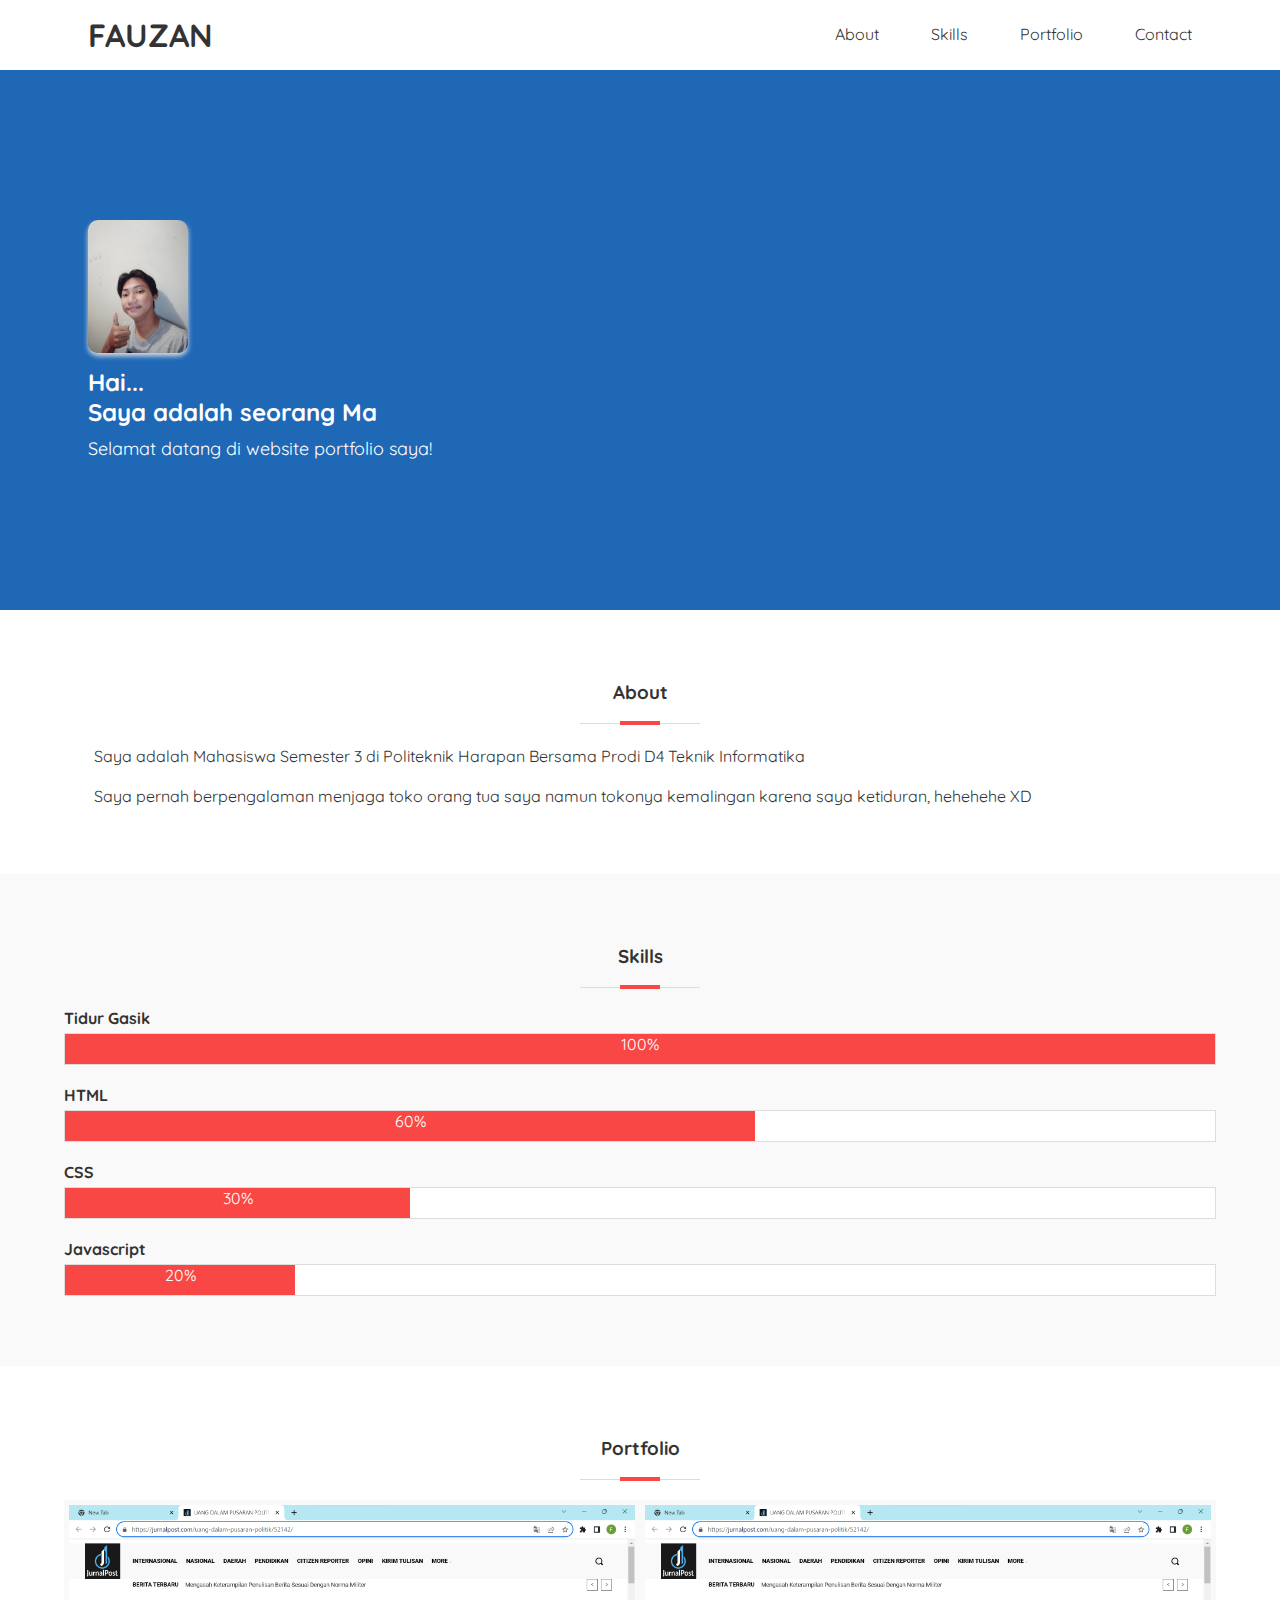
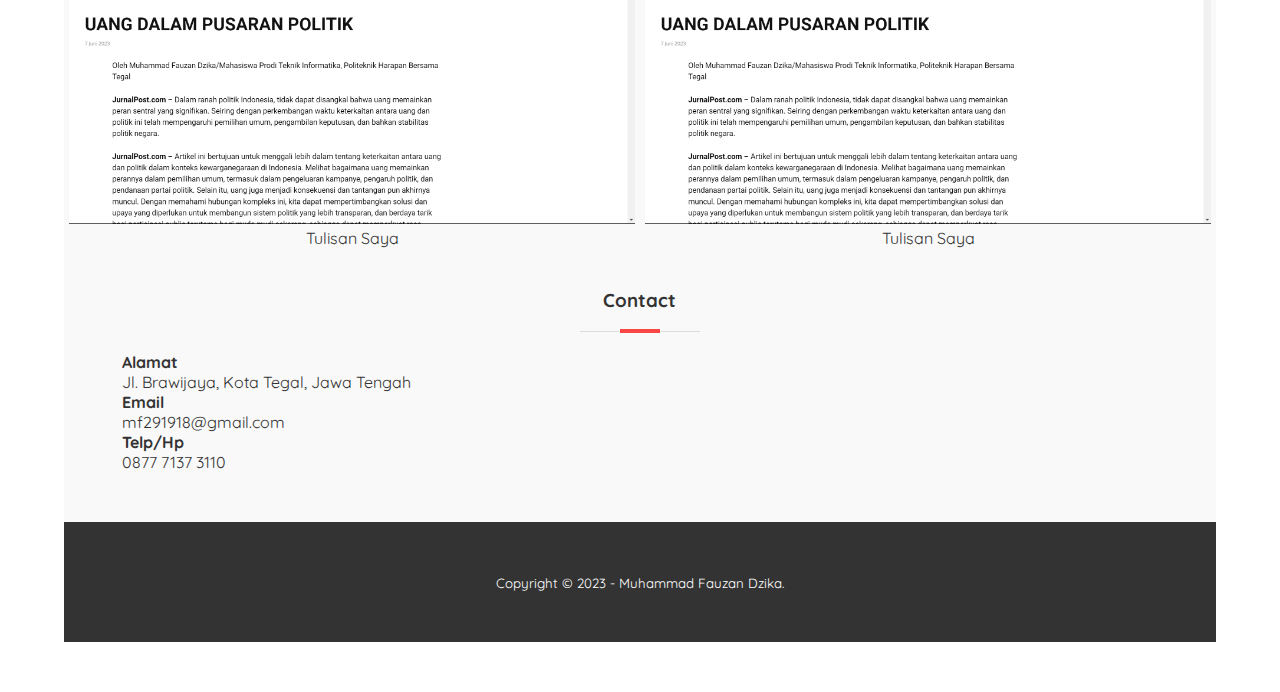
==== UTS Pemrograman Web 1/Portofolio Pojan/index.html @ 36e3f7d9 "Add files via upload" ====
<!DOCTYPE html>
<html>
	<head>
		<meta charset="utf-8">
		<meta name="viewport" content="width=device-width, initial-scale=1">
		<title>Muhammad Fauzan Dzika</title>
		<link rel="stylesheet" type="text/css" href="css/style.css">
		<link href="https://fonts.googleapis.com/css2?family=Quicksand:wght@500&display=swap" rel="stylesheet">
		<link rel="stylesheet" type="text/css" href="https://cdnjs.cloudflare.com/ajax/libs/font-awesome/5.13.0/css/all.min.css">
	</head>
	<body>
		
		<!-- sidebar -->
		<input type="checkbox" id="check">
		<div class="sidebar">
			<ul>
				<li><a href="#about">About</a></li>
				<li><a href="#skills">Skills</a></li>
				<li><a href="#portfolio">Portfolio</a></li>
				<li><a href="#contact">Contact</a></li>
			</ul>
		</div>

		<!-- bagian header -->
		<header>
			<div class="container">
				<h1><a href="">FAUZAN</a></h1>
				<ul>
					<li><a href="#about">About</a></li>
					<li><a href="#skills">Skills</a></li>
					<li><a href="#portfolio">Portfolio</a></li>
					<li><a href="#contact">Contact</a></li>
				</ul>

				<!-- menu mobile -->
				<label for="check" class="mobile-menu"><i class="fas fa-bars fa-2x"></i></label>
			</div>
		</header>

		<!-- bagian banner -->
		<section class="banner">
			<div class="container">
				<div class="banner-left">
					<img src="img/Pojan.jpg">
					<h2>Hai...<br>
						Saya adalah seorang <span class="efek-ngetik"></span></h2>
					<p>Selamat datang di website portfolio saya!</p>
				</div>
			</div>
		</section>

		<!-- bagian about -->
		<section id="about">
			<div class="container">
				<h3>About</h3>
				<p>Saya adalah Mahasiswa Semester 3 di Politeknik Harapan Bersama Prodi D4 Teknik Informatika  </p>
				<p>Saya pernah berpengalaman menjaga toko orang tua saya namun tokonya kemalingan karena saya ketiduran, hehehehe XD </p>
			</div>
		</section>

		<!-- bagian skills -->
		<section id="skills">
			<div class="container">
				<h3>Skills</h3>
				<h4>Tidur Gasik</h4>
				<div class="bar">
					<span class="nilai TidurGasik">100%</span>
				</div>

				<h4>HTML</h4>
				<div class="bar">
					<span class="nilai html">60%</span>
				</div>

				<h4>CSS</h4>
				<div class="bar">
					<span class="nilai css">30%</span>
				</div>

				<h4>Javascript</h4>
				<div class="bar">
					<span class="nilai js">20%</span>
				</div>
			</div>
		</section>


		<!-- bagian portfolio -->
		<section id="portfolio">
			<div class="container">
				<h3>Portfolio</h3>
				<div class="col-4">
					<a href="https://jurnalpost.com/uang-dalam-pusaran-politik/52142/" target="_blank">
						<img src="img/Artikel.png" alt="Portfolio 1">
						<span>Tulisan Saya</span>
					</a>
				</div>

				<div class="col-4">
					<a href="https://jurnalpost.com/uang-dalam-pusaran-politik/52142/" target="_blank">
						<img src="img/Artikel.png" alt="Portfolio 1">
						<span>Tulisan Saya</span>
					</a>
				</div>

		<!-- bagian contact -->
		<section id="contact">
			<div class="container">
				<h3>Contact</h3>
				<div class="col-3">
					<h4>Alamat</h4>
					<p>Jl. Brawijaya, Kota Tegal, Jawa Tengah</p>
				</div>

				<div class="col-3">
					<h4>Email</h4>
					<p>mf291918@gmail.com</p>
				</div>

				<div class="col-3">
					<h4>Telp/Hp</h4>
					<p>0877 7137 3110</p>
				</div>	
			</div>
		</section>

		<!-- bagian footer -->
		<footer>
			<div class="container">
				<small>Copyright &copy; 2023 - Muhammad Fauzan Dzika.</small>
			</div>
		</footer>

		<script src="js/script.js"></script>
	</body>
</html>
---- UTS Pemrograman Web 1/Portofolio Pojan/css/style.css ----
* {
	padding:0;
	margin:0;
	font-family: 'Quicksand', sans-serif;
	color: #333;
}
header {
	height:70px;
}
header h1 {
	display: inline-block;
	float: left;
	padding:15px 24px;
	text-transform: uppercase;
}
header h1 a {
	transition: .3s;
}
header h1 a:hover {
	color: #F84744;
}
header ul {
	float: right;
}
header ul li {
	padding:24px;
	display: inline-block;
}
header ul li a {
	transition: .3s;
}
header ul li a:hover {
	color: #F84744;
}
a {
	text-decoration: none;
}
.container {
	width:90%;
	margin:0 auto;
}
.container::after {
	content: '';
	display: block;
	clear: both;
}
.mobile-menu {
	float: right;
	display: none;
	padding:18px;
}
.mobile-menu:hover {
	cursor: pointer;
}
#check {
	display: none;
}
.sidebar {
	position: fixed;
	top: 0;
	bottom: 0;
	left: -300px;
	width:300px;
	background-color: rgba(16, 47, 80, .9);
	transition: .3s;
	z-index: 9999;
}
.sidebar ul li a {
	color: #fff;
}
.sidebar ul li {
	padding:24px;
	transition: .3s;
	transition-property: background-color;
}
.sidebar ul li:hover {
	background-color: #F84744;
}
#check:checked ~ .sidebar {
	left: 0;
}
.banner {
	background-color: #1F68B6;
	padding:150px 0;
}
section {
	padding:50px 0;
}
.banner img {
	width: 100px;
	border-radius: 10px;
	box-shadow: 0 3px 5px #ddd;
	margin-bottom: 10px;
}
.banner h2,
.banner p,
.banner span {
	color: #fff;
}
.banner h2 {
	margin-bottom: 10px;
}
.banner p {
	font-size: 18px;
}
.banner-left {
	padding-left:24px;
}
section h3 {
	padding-bottom: 20px;
	text-align: center;
	margin:20px;
	position: relative;
}
section h3::before {
	content:'';
	display: block;
	position: absolute;
	bottom: 0;
	width:120px;
	height:1px;
	background-color: #ddd;
	left: calc(50% - 60px);
}
section h3::after {
	content:'';
	display: block;
	position: absolute;
	bottom: -1px;
	width:40px;
	height:4px;
	background-color: #F84744;
	left: calc(50% - 20px);
}
#about p {
	text-align: justify;
	text-indent: 30px;
	line-height: 25px;
	margin-bottom: 15px;
}
#skills,
#contact {
	background-color: #f9f9f9;
}
#skills .bar {
	height: 30px;
	background-color: #fff;
	border:1px solid #ddd;
	margin: 5px 0 20px 0;
}
.bar .nilai {
	height:30px;
	background-color: #F84744;
	display: inline-block;
	color: #fff;
	text-align: center;
}
.TidurGasik {
	width:100%;
}
.html {
	width:60%;
}
.css {
	width:30%;
}
.js {
	width:20%;
}
.container {
    width: 90%;
    margin: 0 auto;
    overflow: hidden; /* Tambahkan agar container menangani float */
}

.portfolio-container {
    display: flex;
    justify-content: center;
    flex-wrap: wrap; /* Menangani wrap untuk layout yang lebih baik */
}

.col-4 {
    width: 50%;
    box-sizing: border-box;
    padding: 5px;
    float: left;
    text-align: center;
    margin-bottom: 15px;
}

.col-4 img {
    width: 100%;
}

.col-4 a:hover img {
    transform: scale(1.2);
}
footer {
	background-color: #333;
	padding:50px;
	text-align: center;
}
footer small {
	color: #fff;
}
html {
	scroll-behavior: smooth;
}

@media (max-width: 768px){
	.mobile-menu {
		display: block;
	}
	header ul {
		display: none;
	}
	.col-4 {
		width:50%;
	}
	.col-3 {
		width:100%;
	}
}
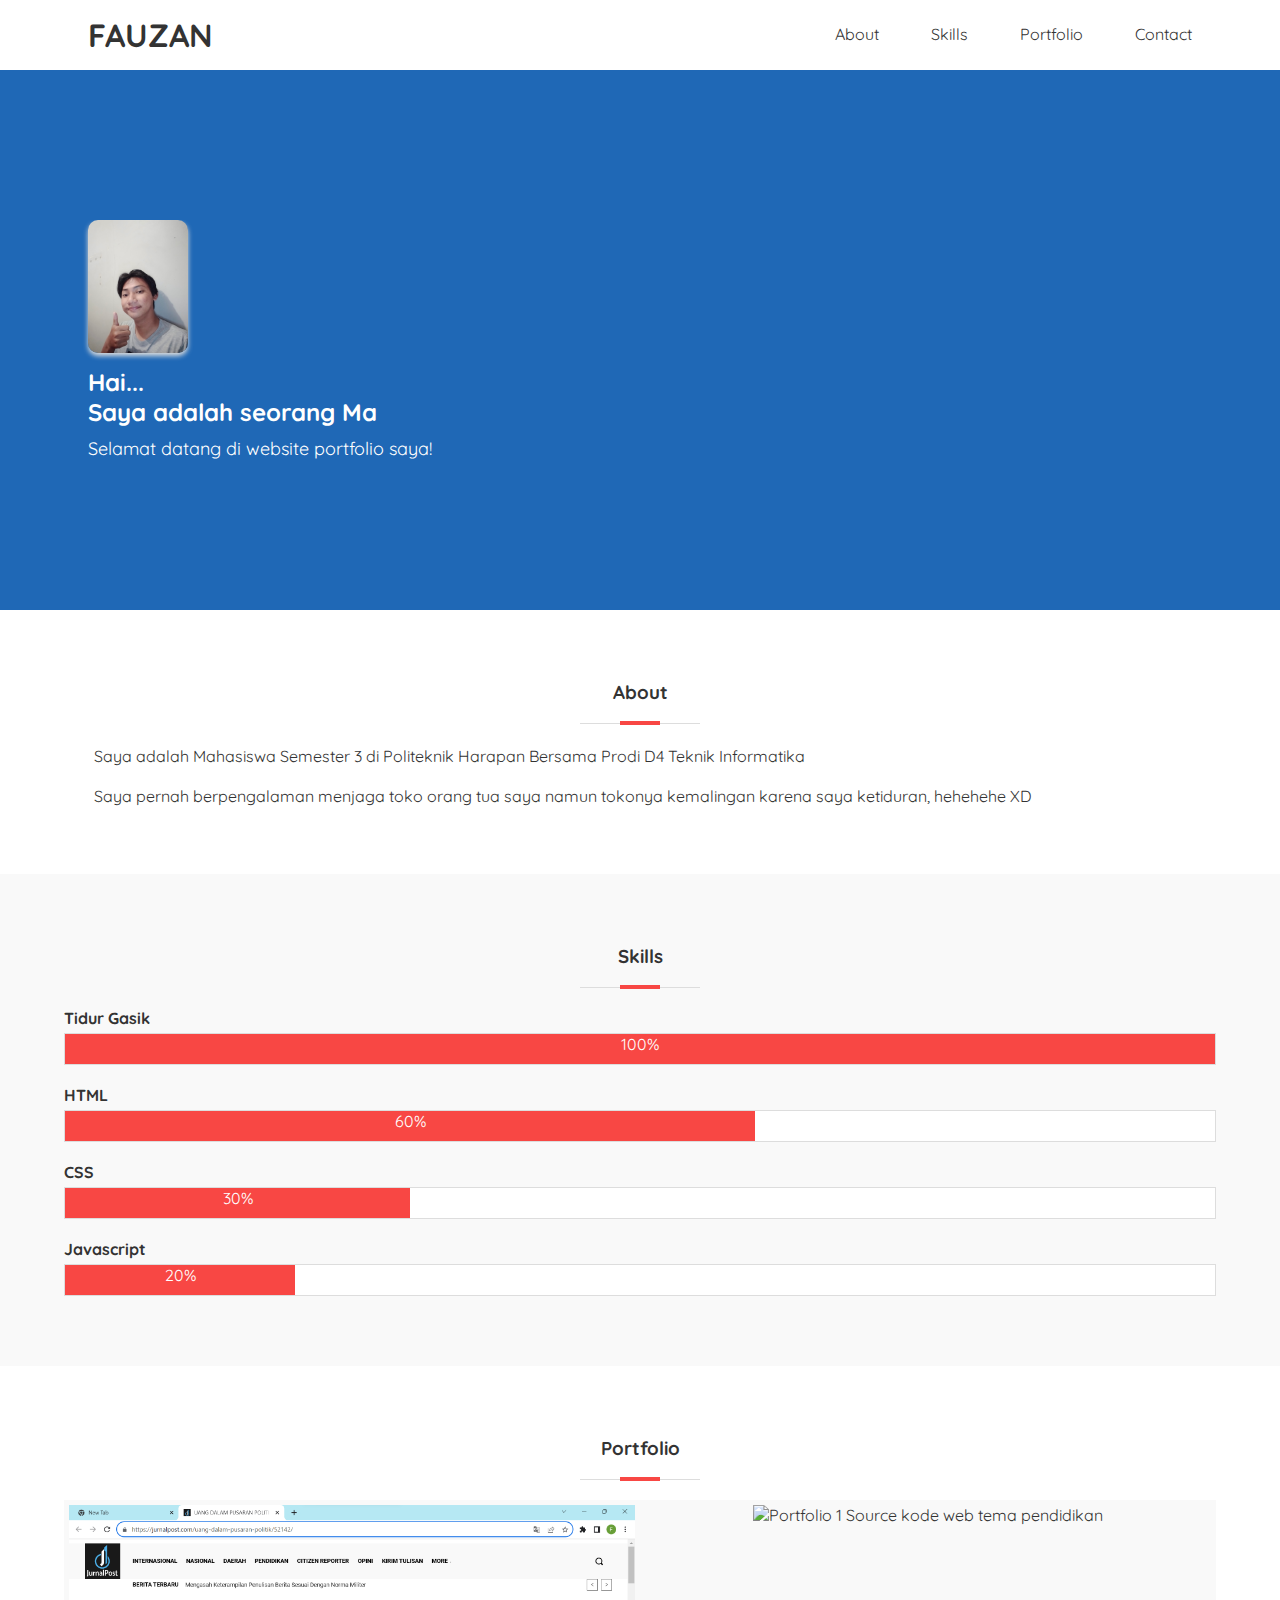
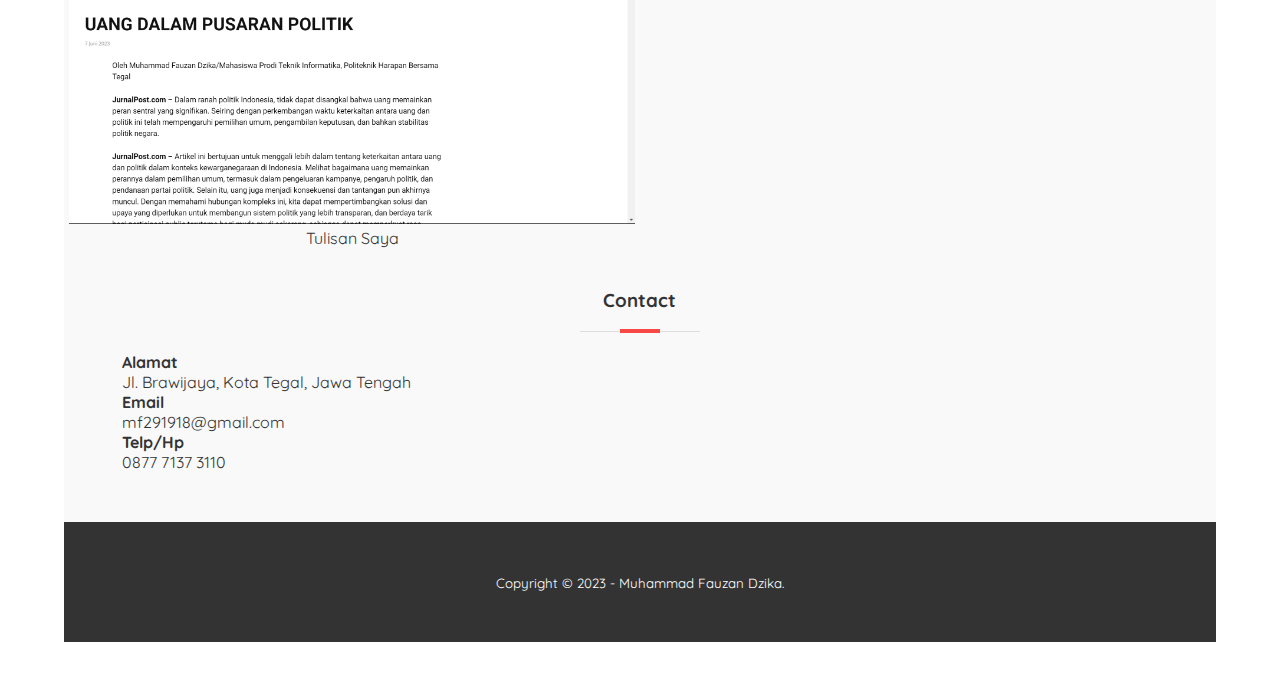
==== commit 6b00d0ad: "Update index.html" ====
--- a/UTS Pemrograman Web 1/Portofolio Pojan/index.html
+++ b/UTS Pemrograman Web 1/Portofolio Pojan/index.html
@@ -97,9 +97,9 @@
 				</div>
 
 				<div class="col-4">
-					<a href="https://jurnalpost.com/uang-dalam-pusaran-politik/52142/" target="_blank">
-						<img src="img/Artikel.png" alt="Portfolio 1">
-						<span>Tulisan Saya</span>
+					<a href="https://github.com/Pojane599/Tugas-1-pemrograman-web/tree/main/UTS%20Pemrograman%20Web%201/Soal%201" target="_blank">
+						<img src="img/Screenshot 2023-11-17 190834.png" alt="Portfolio 1">
+						<span>Source kode web tema pendidikan</span>
 					</a>
 				</div>
 
@@ -133,4 +133,4 @@
 
 		<script src="js/script.js"></script>
 	</body>
-</html>+</html>
